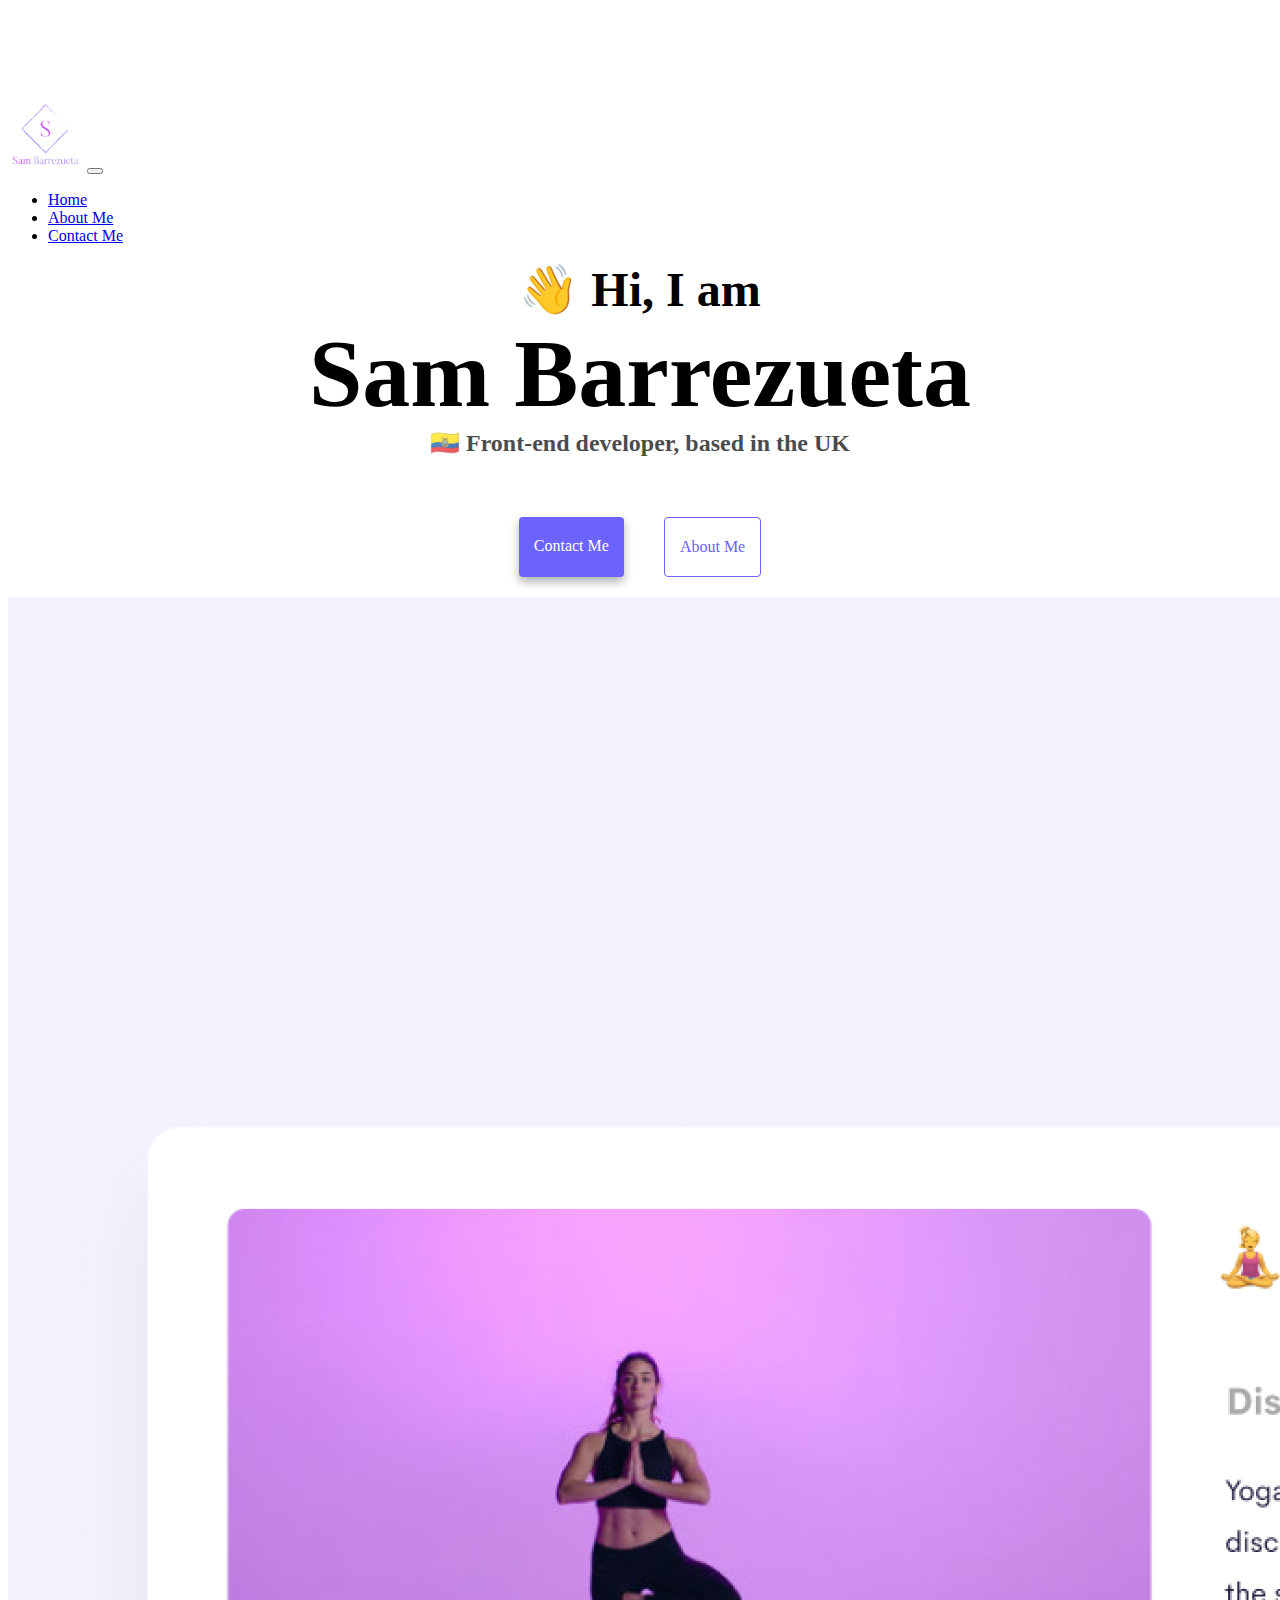
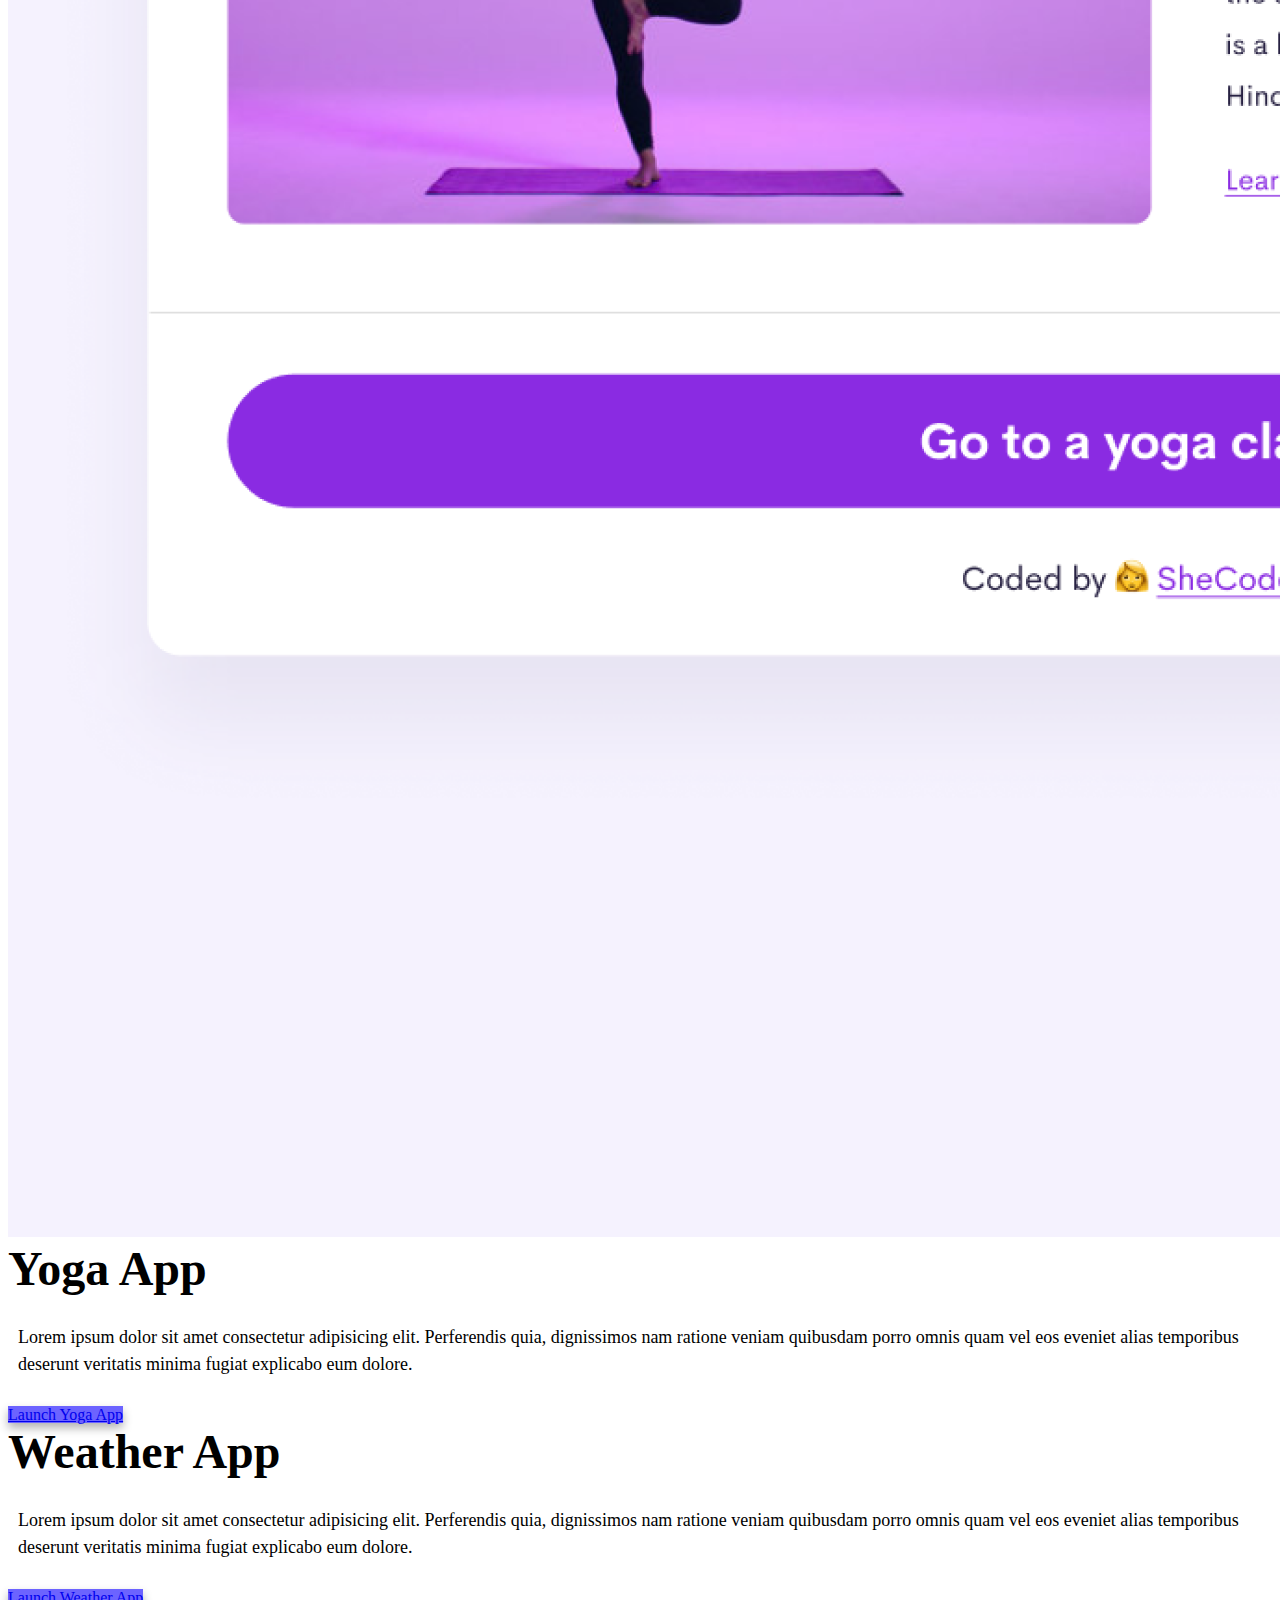
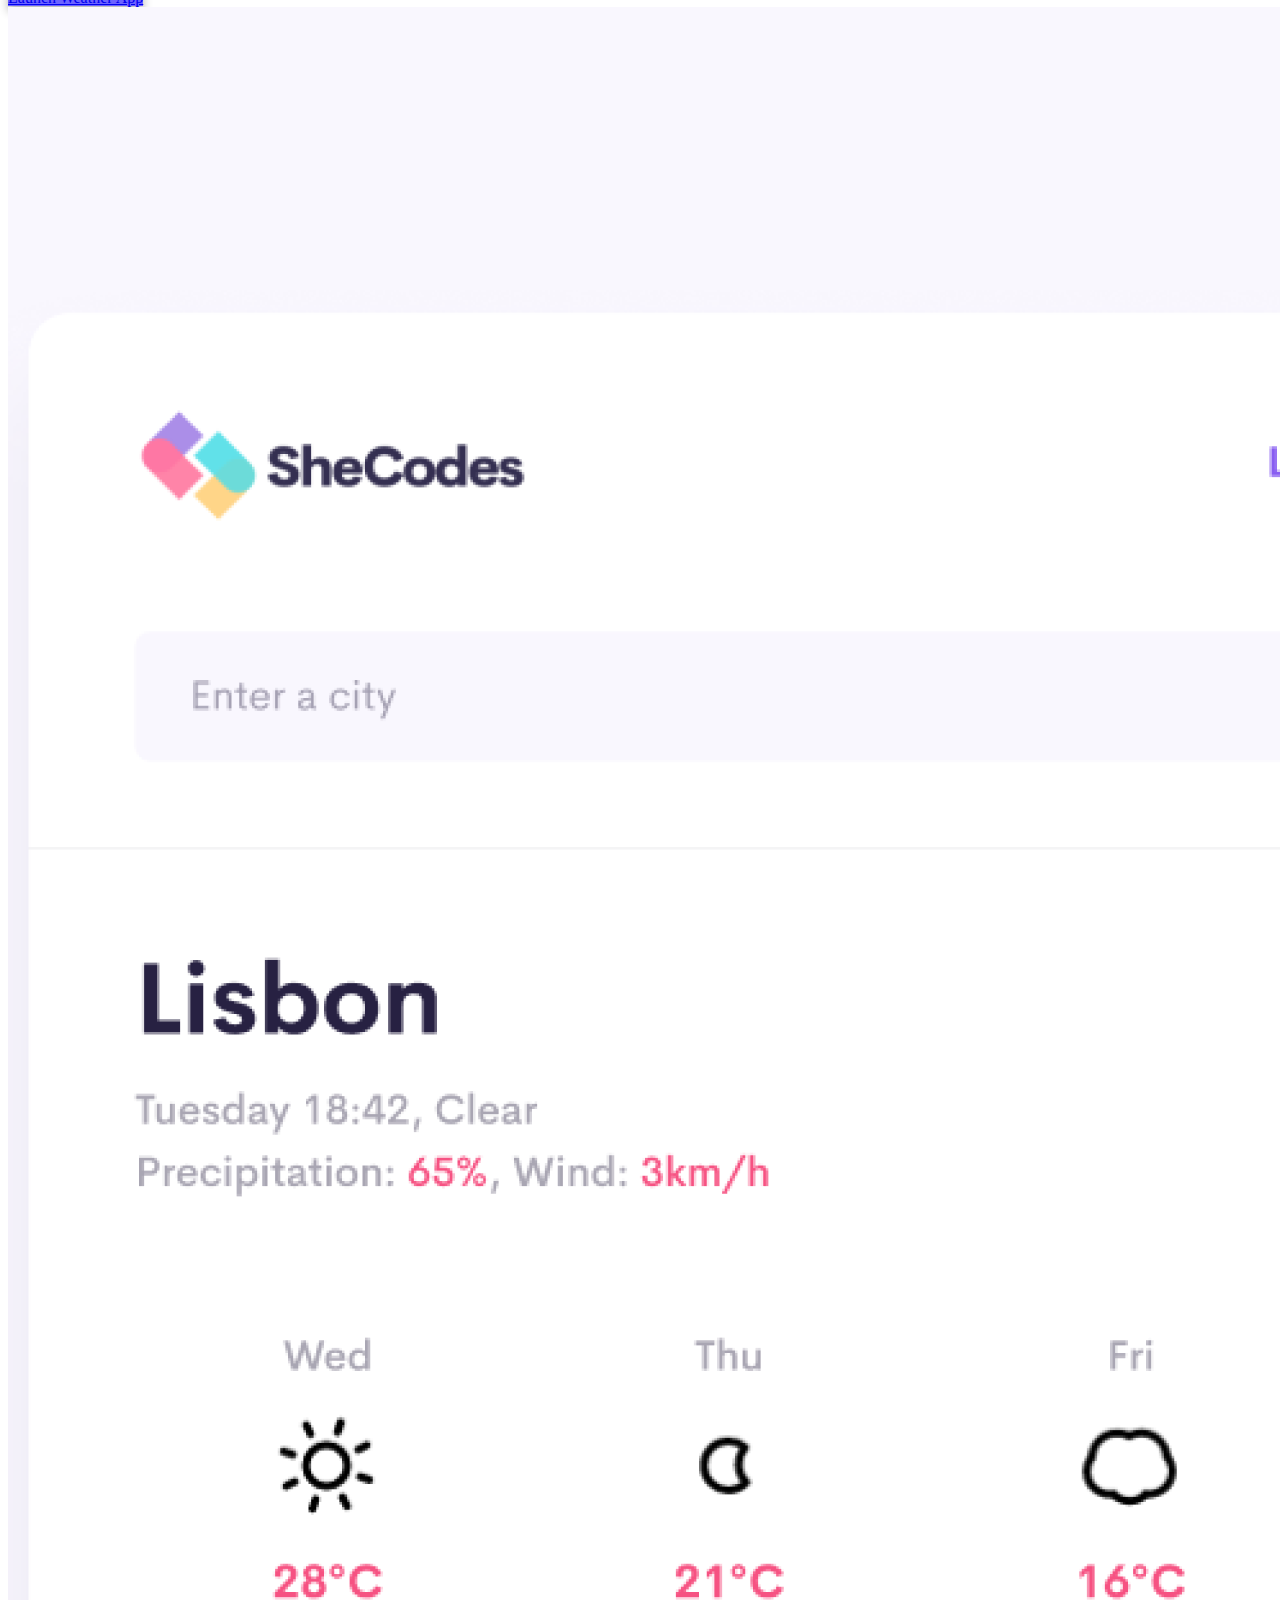
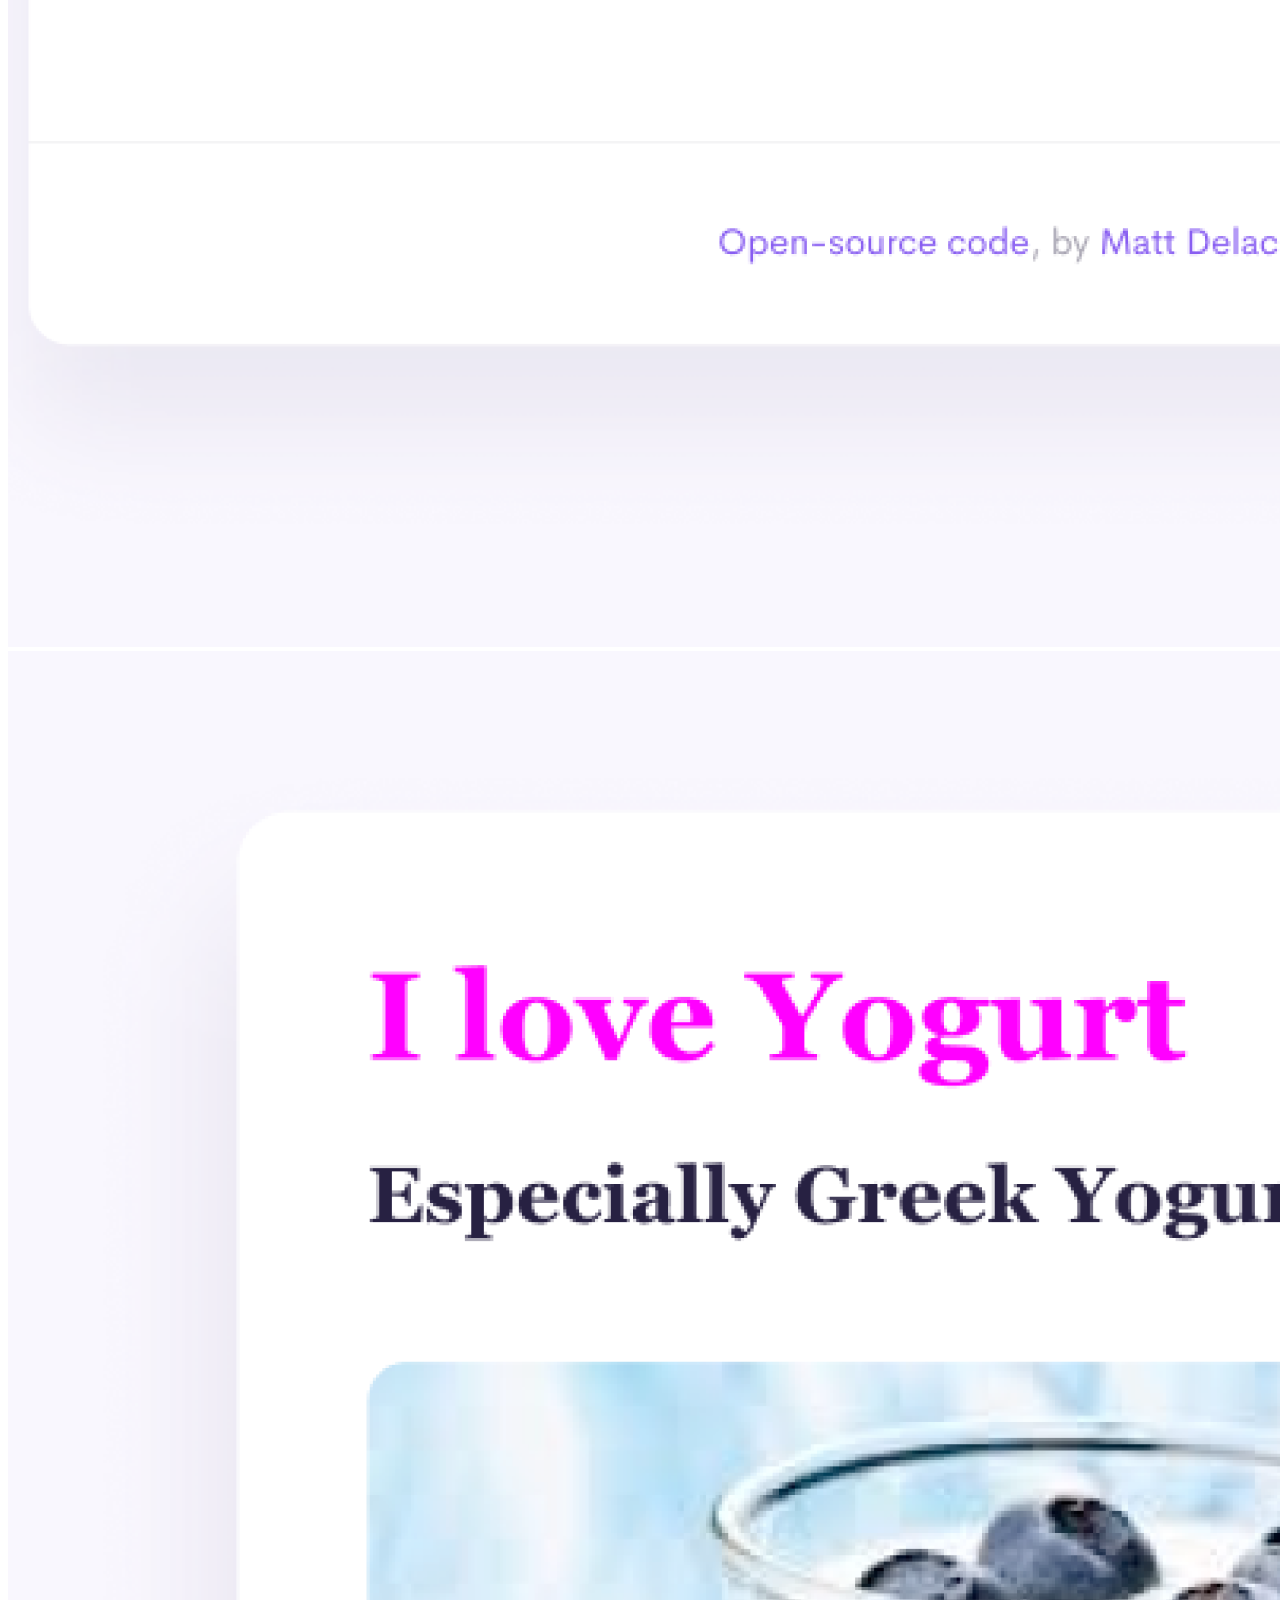
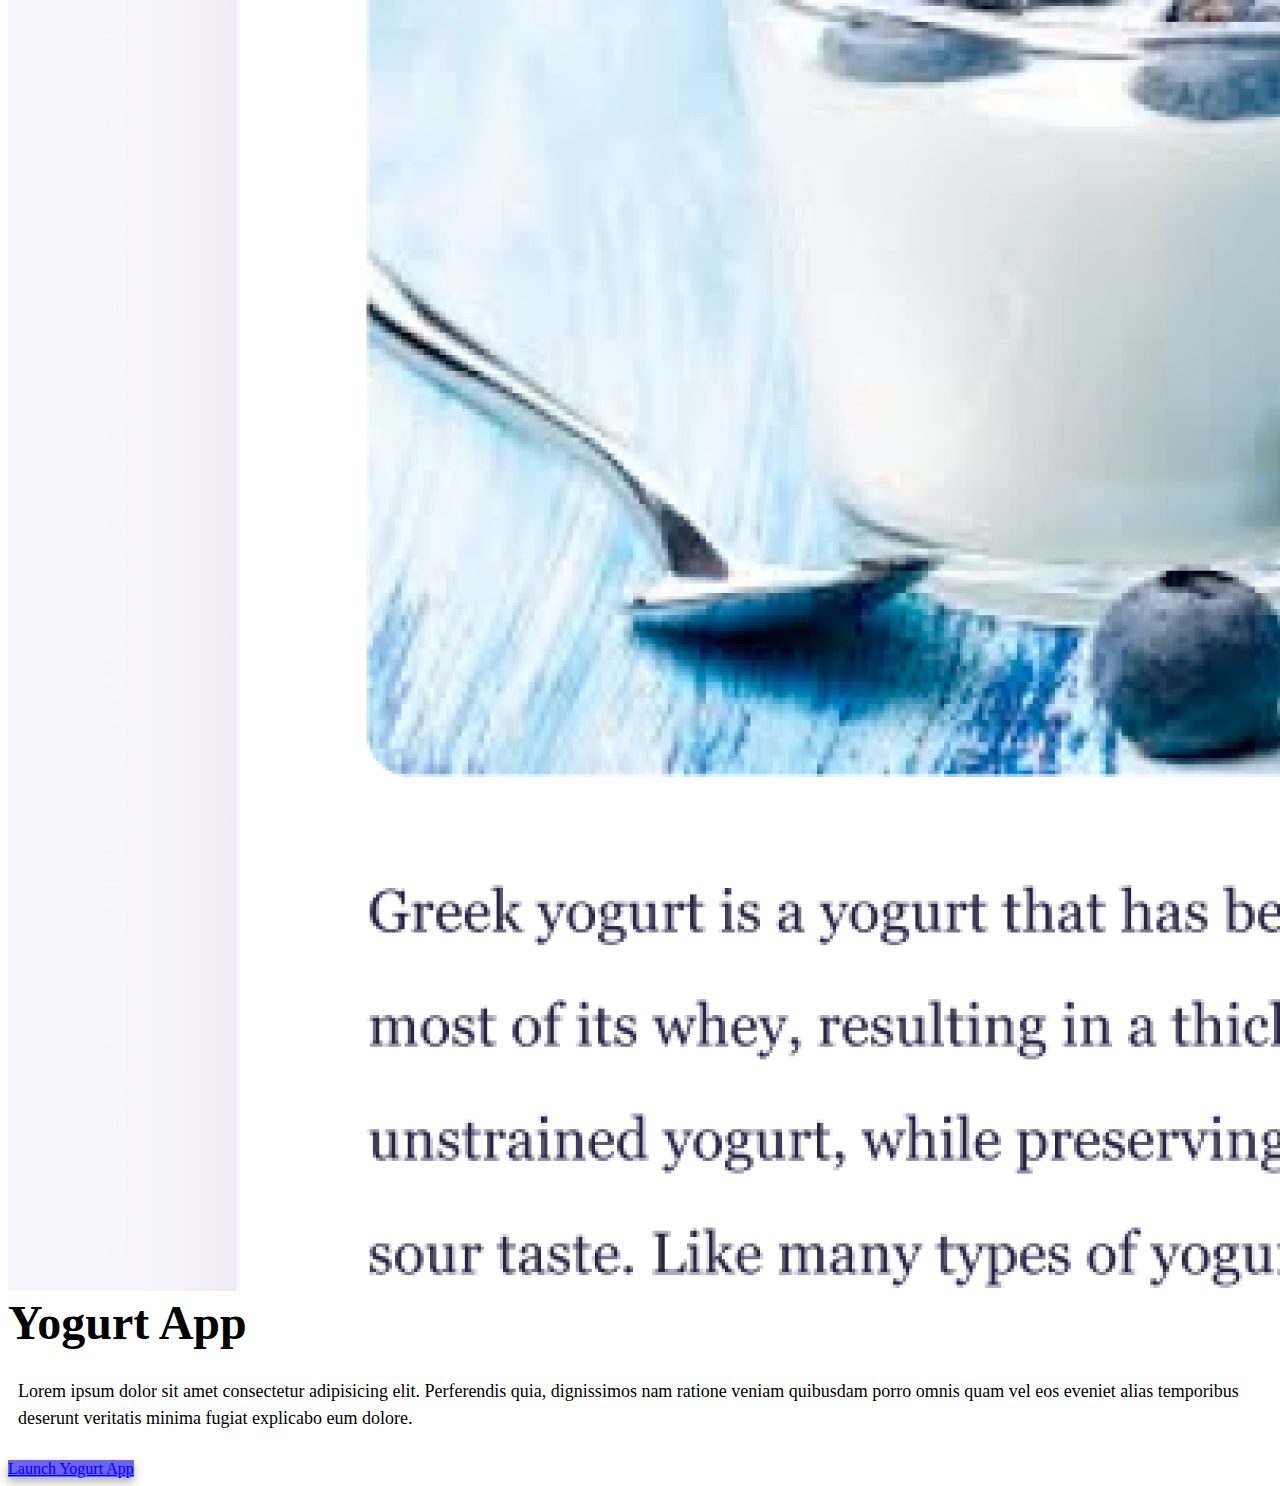
==== index.html @ 5a19d681 "Transferred code from codesandbox" ====
<!DOCTYPE html>
<html lang="en">

<head>
    <meta charset="UTF-8" />
    <meta name="description"
        content="Sam Barrezueta is a UK-based front-end developer and instructional designer. Check out her projects and contact her for job enquiries.">
    <meta http-equiv="X-UA-Compatible" content="IE=edge" />
    <meta name="viewport" content="width=device-width, initial-scale=1.0" />
    <title>Front-end Developer | Sam Barrezueta</title>
    <link href="https://cdn.jsdelivr.net/npm/bootstrap@5.0.0-beta2/dist/css/bootstrap.min.css" rel="stylesheet"
        integrity="sha384-BmbxuPwQa2lc/FVzBcNJ7UAyJxM6wuqIj61tLrc4wSX0szH/Ev+nYRRuWlolflfl" crossorigin="anonymous" />
    <link rel="stylesheet" href="style.css" />
    <script src="https://cdn.jsdelivr.net/npm/bootstrap@5.0.0-beta2/dist/js/bootstrap.bundle.min.js"
        integrity="sha384-b5kHyXgcpbZJO/tY9Ul7kGkf1S0CWuKcCD38l8YkeH8z8QjE0GmW1gYU5S9FOnJ0"
        crossorigin="anonymous"></script>
</head>

<body>
    <nav class="navbar fixed-top navbar-expand-lg navbar-light bg-light p-0">
        <div class="container-fluid">
            <a class="navbar-brand" href="#"><img src="images/logo.png" alt="sam-barrezuet-logo" width="75"
                    class="p-0" /></a>
            <button class="navbar-toggler" type="button" data-bs-toggle="collapse" data-bs-target="#navbarNav"
                aria-controls="navbarNav" aria-expanded="false" aria-label="Toggle navigation">
                <span class="navbar-toggler-icon"></span>
            </button>
            <div class="collapse navbar-collapse" id="navbarNav">
                <ul class="navbar-nav">
                    <li class="nav-item">
                        <a class="nav-link active" aria-current="page" href="#">Home</a>
                    </li>
                    <li class="nav-item">
                        <a class="nav-link" href="about.html">About Me</a>
                    </li>
                    <li class="nav-item">
                        <a class="nav-link" href="about.html#contact">Contact Me</a>
                    </li>
                </ul>
            </div>
        </div>
    </nav>
    <h2>👋 Hi, I am</h2>
    <h1>Sam Barrezueta</h1>
    <h3>🇪🇨 Front-end developer, based in the UK</h3>
    <div class="navigation-links">
        <a href="about.html#contact" class="contact-link" title="Contact Sam Barrezueta">Contact me</a>
        <a href="about.html" class="about-link" title="About Sam Barrezueta">About me</a>
    </div>

    <div class="home-descriptions container mt-5 mb-5">
        <div class="row mt-5">
            <div class="col-6 homepage-project-photo">
                <img src="images/yoga.png" alt="yoga-app-photo" class="img-fluid rounded shadow-sm" />
            </div>
            <div class="col-sm-6">
                <h2>
                    Yoga App
                </h2>
                <p>
                    Lorem ipsum dolor sit amet consectetur adipisicing elit. Perferendis
                    quia, dignissimos nam ratione veniam quibusdam porro omnis quam vel
                    eos eveniet alias temporibus deserunt veritatis minima fugiat
                    explicabo eum dolore.
                </p>
                <a href="#" class="button-bg text-light text-decoration-none p-3 rounded primary-button">Launch Yoga
                    App</a>
            </div>
        </div>
        <div class="row mt-5">
            <div class="col-sm-6">
                <h2>
                    Weather App
                </h2>
                <p>
                    Lorem ipsum dolor sit amet consectetur adipisicing elit. Perferendis
                    quia, dignissimos nam ratione veniam quibusdam porro omnis quam vel
                    eos eveniet alias temporibus deserunt veritatis minima fugiat
                    explicabo eum dolore.
                </p>
                <a href="#" class="button-bg text-light text-decoration-none p-3 rounded primary-button">Launch Weather
                    App</a>
            </div>
            <div class="col-6 homepage-project-photo">
                <img src="images/weather.png" alt="weather-app-photo" class="img-fluid rounded shadow-sm" />
            </div>
        </div>
        <div class="row mt-5">
            <div class="col-6 homepage-project-photo">
                <img src="images/yogurt.png" alt="yogurt-app-photo" class="img-fluid rounded shadow-sm" />
            </div>
            <div class="col-sm-6">
                <h2>
                    Yogurt App
                </h2>
                <p>
                    Lorem ipsum dolor sit amet consectetur adipisicing elit. Perferendis
                    quia, dignissimos nam ratione veniam quibusdam porro omnis quam vel
                    eos eveniet alias temporibus deserunt veritatis minima fugiat
                    explicabo eum dolore.
                </p>
                <a href="#" class="button-bg text-light text-decoration-none p-3 rounded primary-button">Launch Yogurt
                    App</a>
            </div>
        </div>
    </div>
</body>

</html>
---- style.css ----
:root {
  --primary-color: #6c63ff;
  --secondary-color: #f5f2fe;
  --box-shadow: 0 5px 10px rgba(0, 0, 0, 0.3);
}

body {
  margin-top: 100px;
}

h1,
h2,
h3 {
  text-align: center;
  margin: 0;
}

h1 {
  font-size: 96px;
}

h2 {
  font-size: 48px;
}

h3 {
  font-size: 24px;
  opacity: 0.7;
}

.navbar-brand {
  padding: 0;
}

.home-descriptions h2 {
  text-align: left;
}

.home-descriptions p {
  padding: 10px;
  font-size: 18px;
  line-height: 1.5;
}

.button-bg {
  background-color: #6c63ff;
  box-shadow: var(--box-shadow);
}

.about-paragraphs p {
  border-radius: 4px;
  font-size: 18px;
  line-height: 1.5;
  text-align: center;
}

.navigation-links {
  display: flex;
  margin-top: 40px;
  justify-content: center;
}

.navigation-links a {
  margin: 20px;
  border-radius: 4px;
  padding: 20px 15px;
  text-decoration: none;
  text-transform: capitalize;
}

a:hover {
  color: blue;
}

.contact-link {
  background: var(--primary-color);
  box-shadow: var(--box-shadow);
  color: white;
}

.about-link {
  color: var(--primary-color);
  border: 1px solid var(--primary-color);
}

.homepage-link {
  color: var(--primary-color);
  text-align: center;
  display: block;
}

.about-paragraphs {
  display: flex;
  margin: 20px 0;
}

.about-paragraphs p {
  margin: 10px;
}

.email-link {
  display: flex;
  justify-content: center;
  color: var(--primary-color);
  font-size: 28px;
  text-decoration: none;
}

.email-link:hover {
  text-decoration: underline;
}

@media (max-width: 576px) {
  body {
    text-align: center;
  }

  h1 {
    font-size: 86px;
  }

  .home-descriptions h2 {
    text-align: center;
  }

  .homepage-project-photo {
    display: none;
  }
}
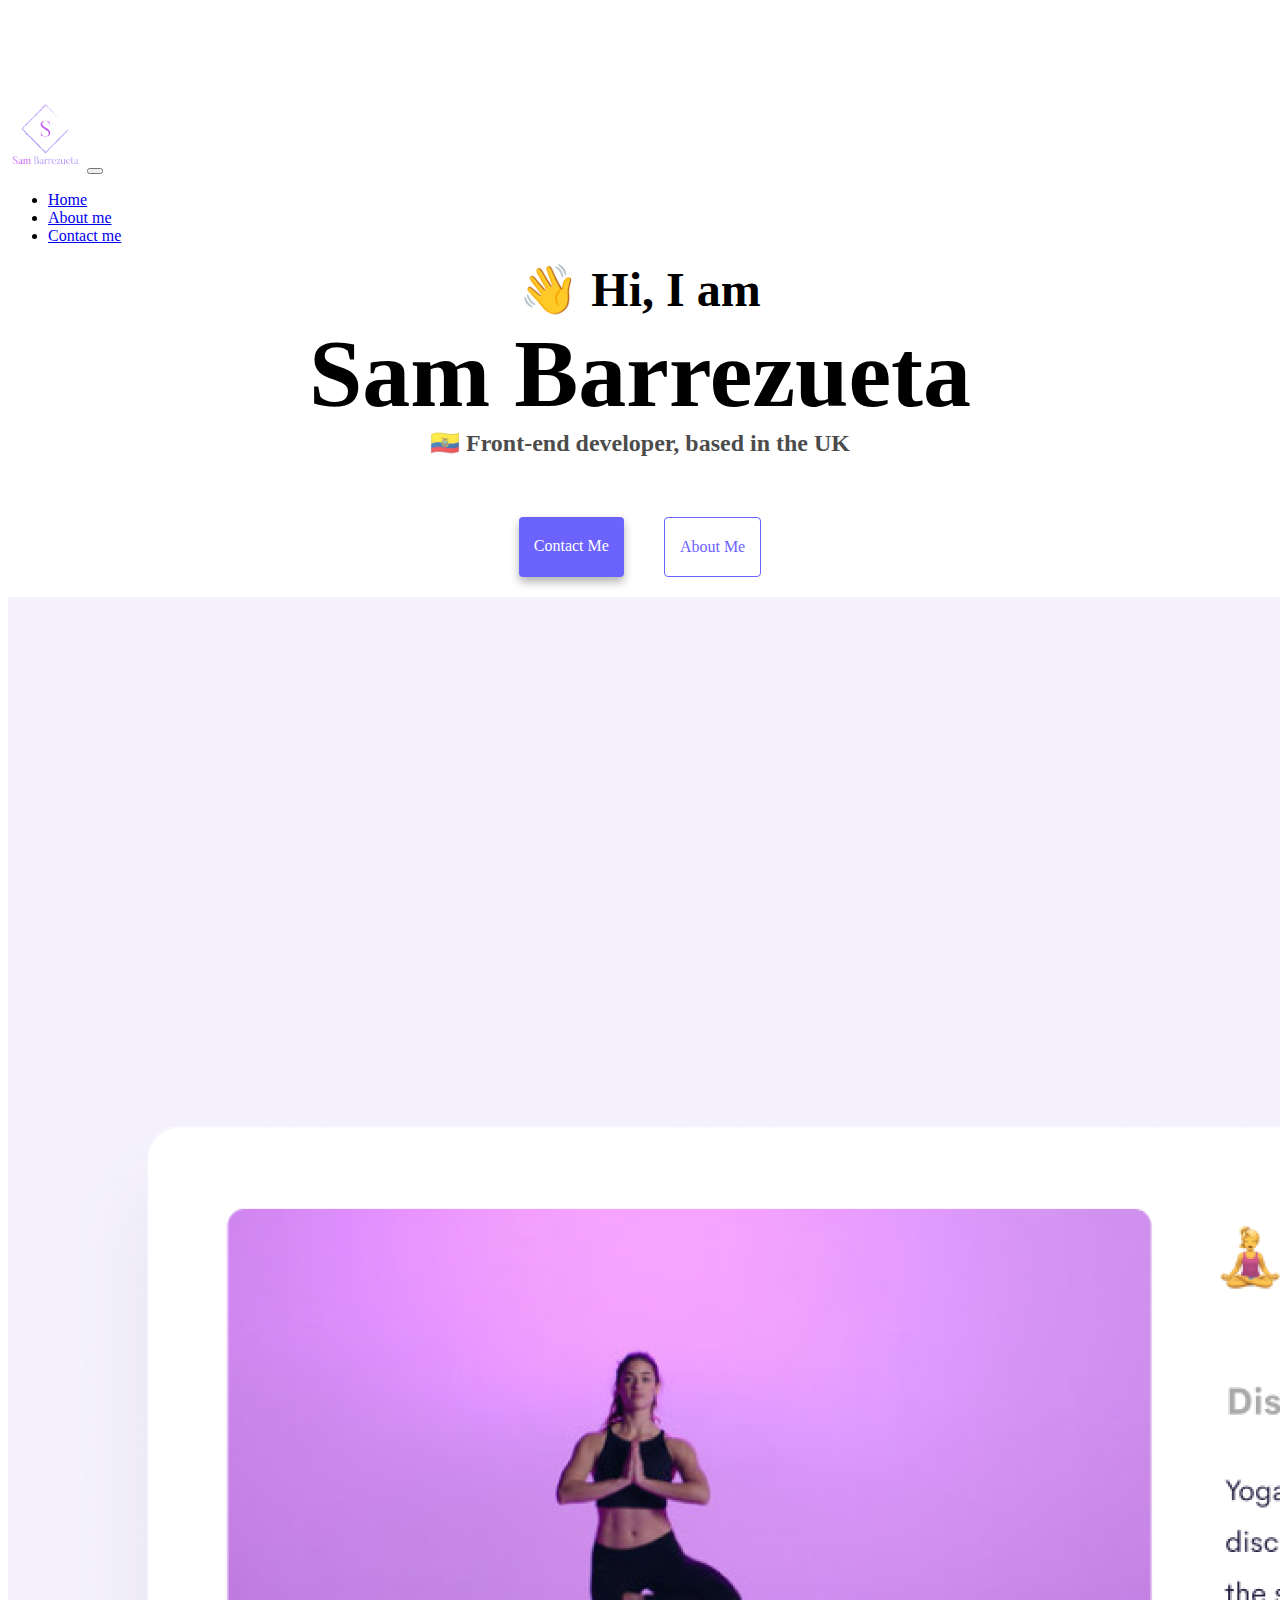
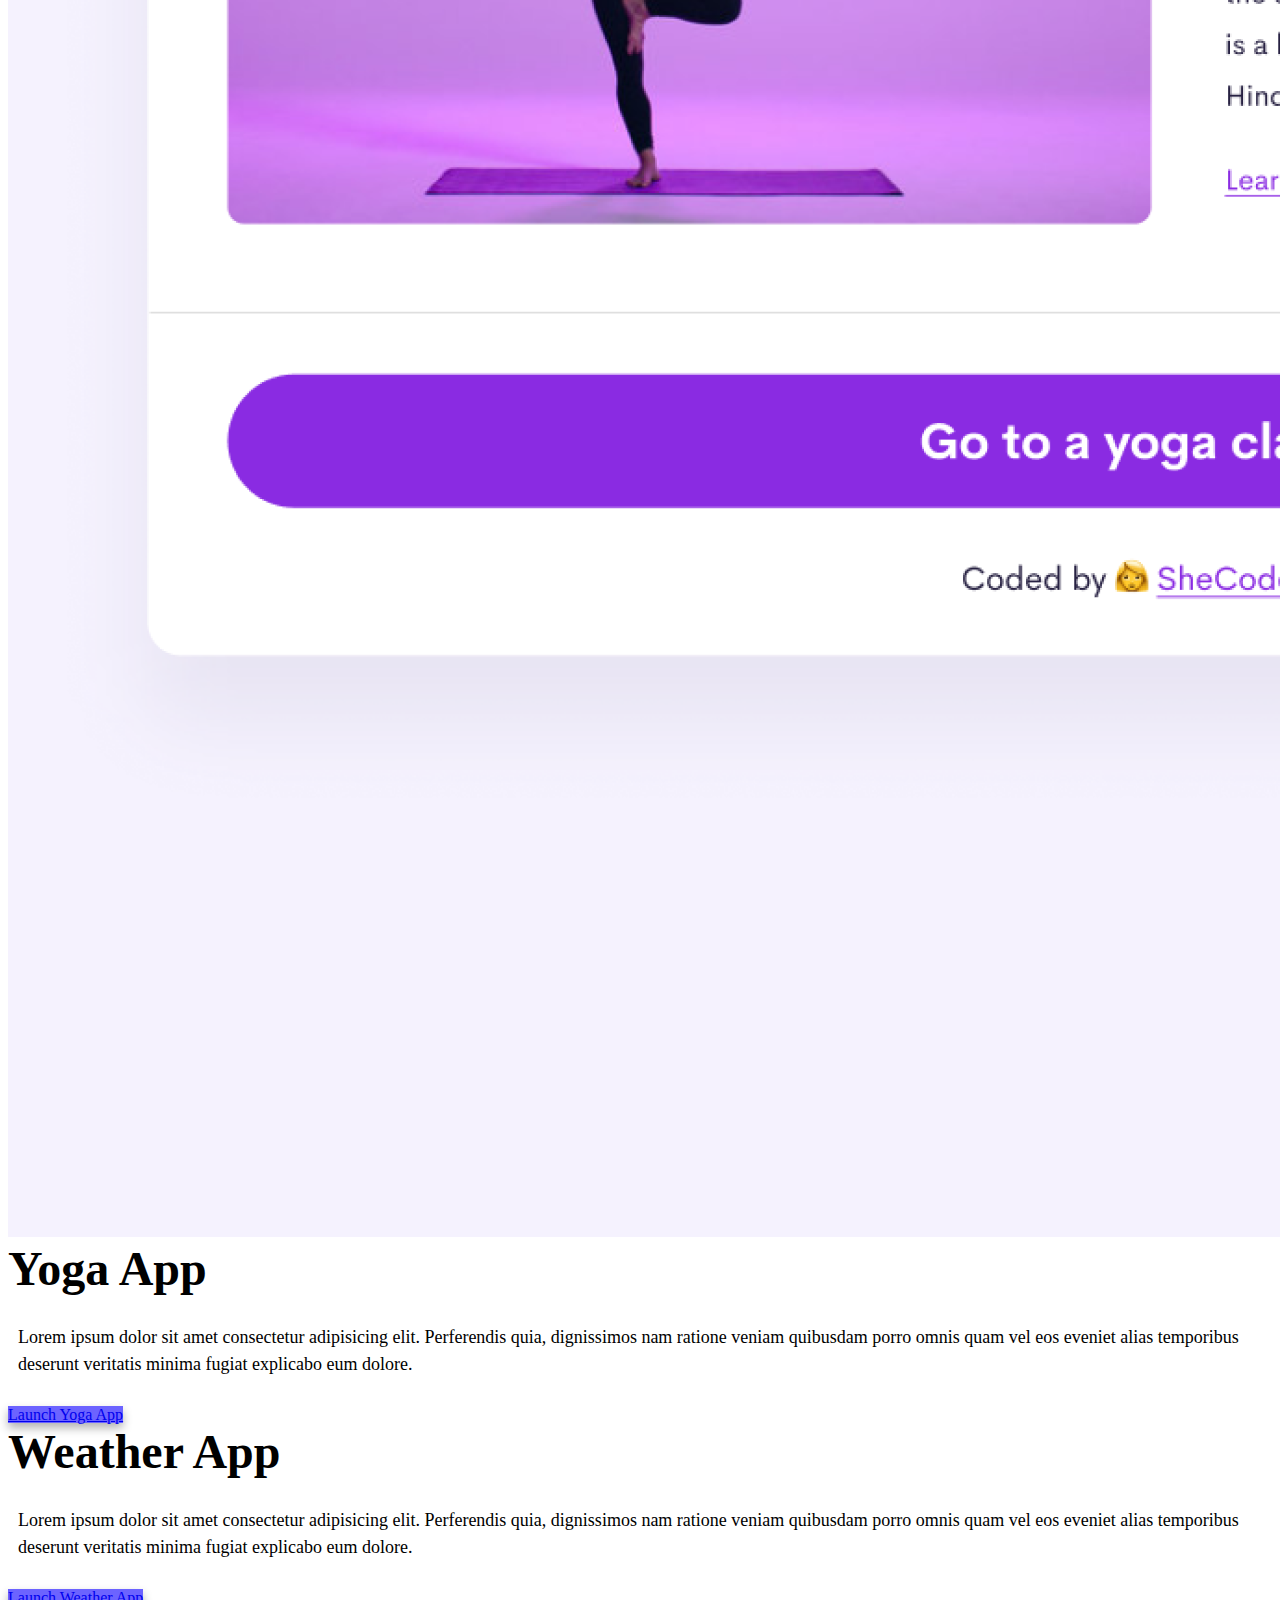
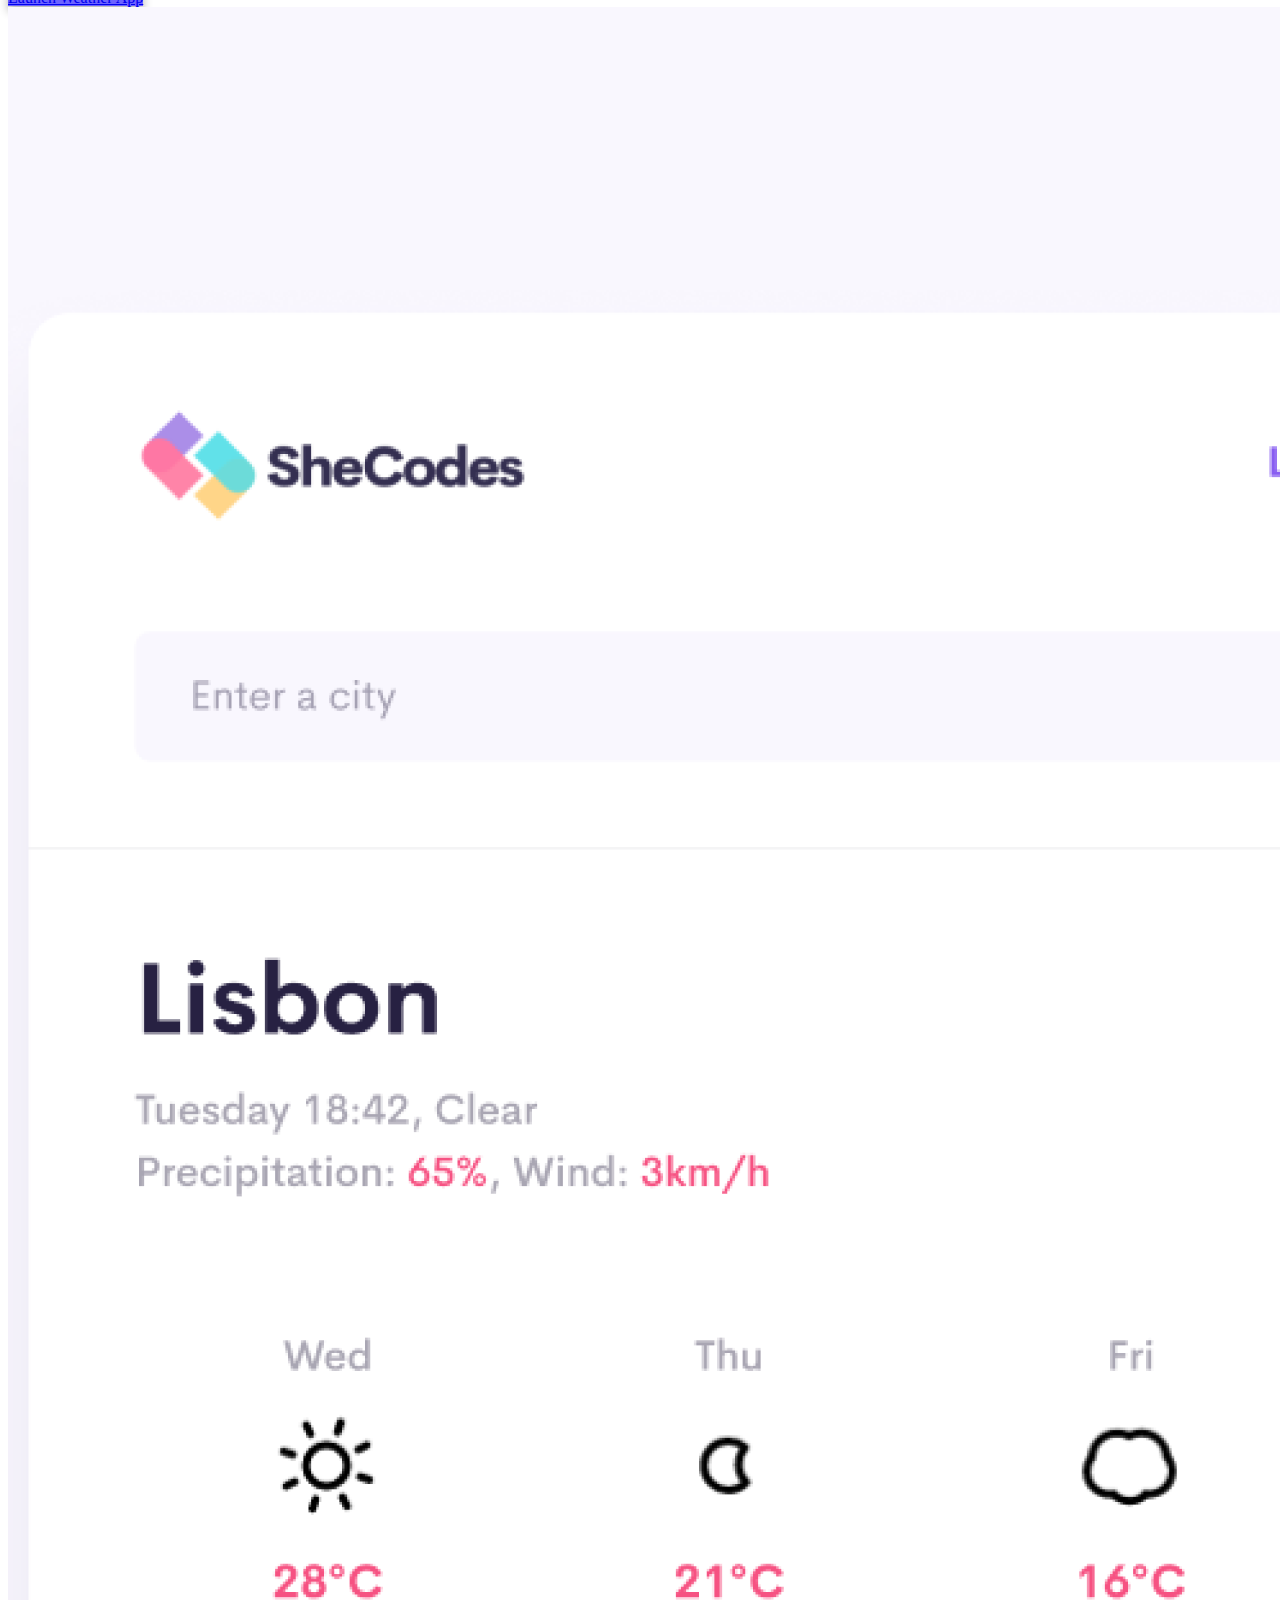
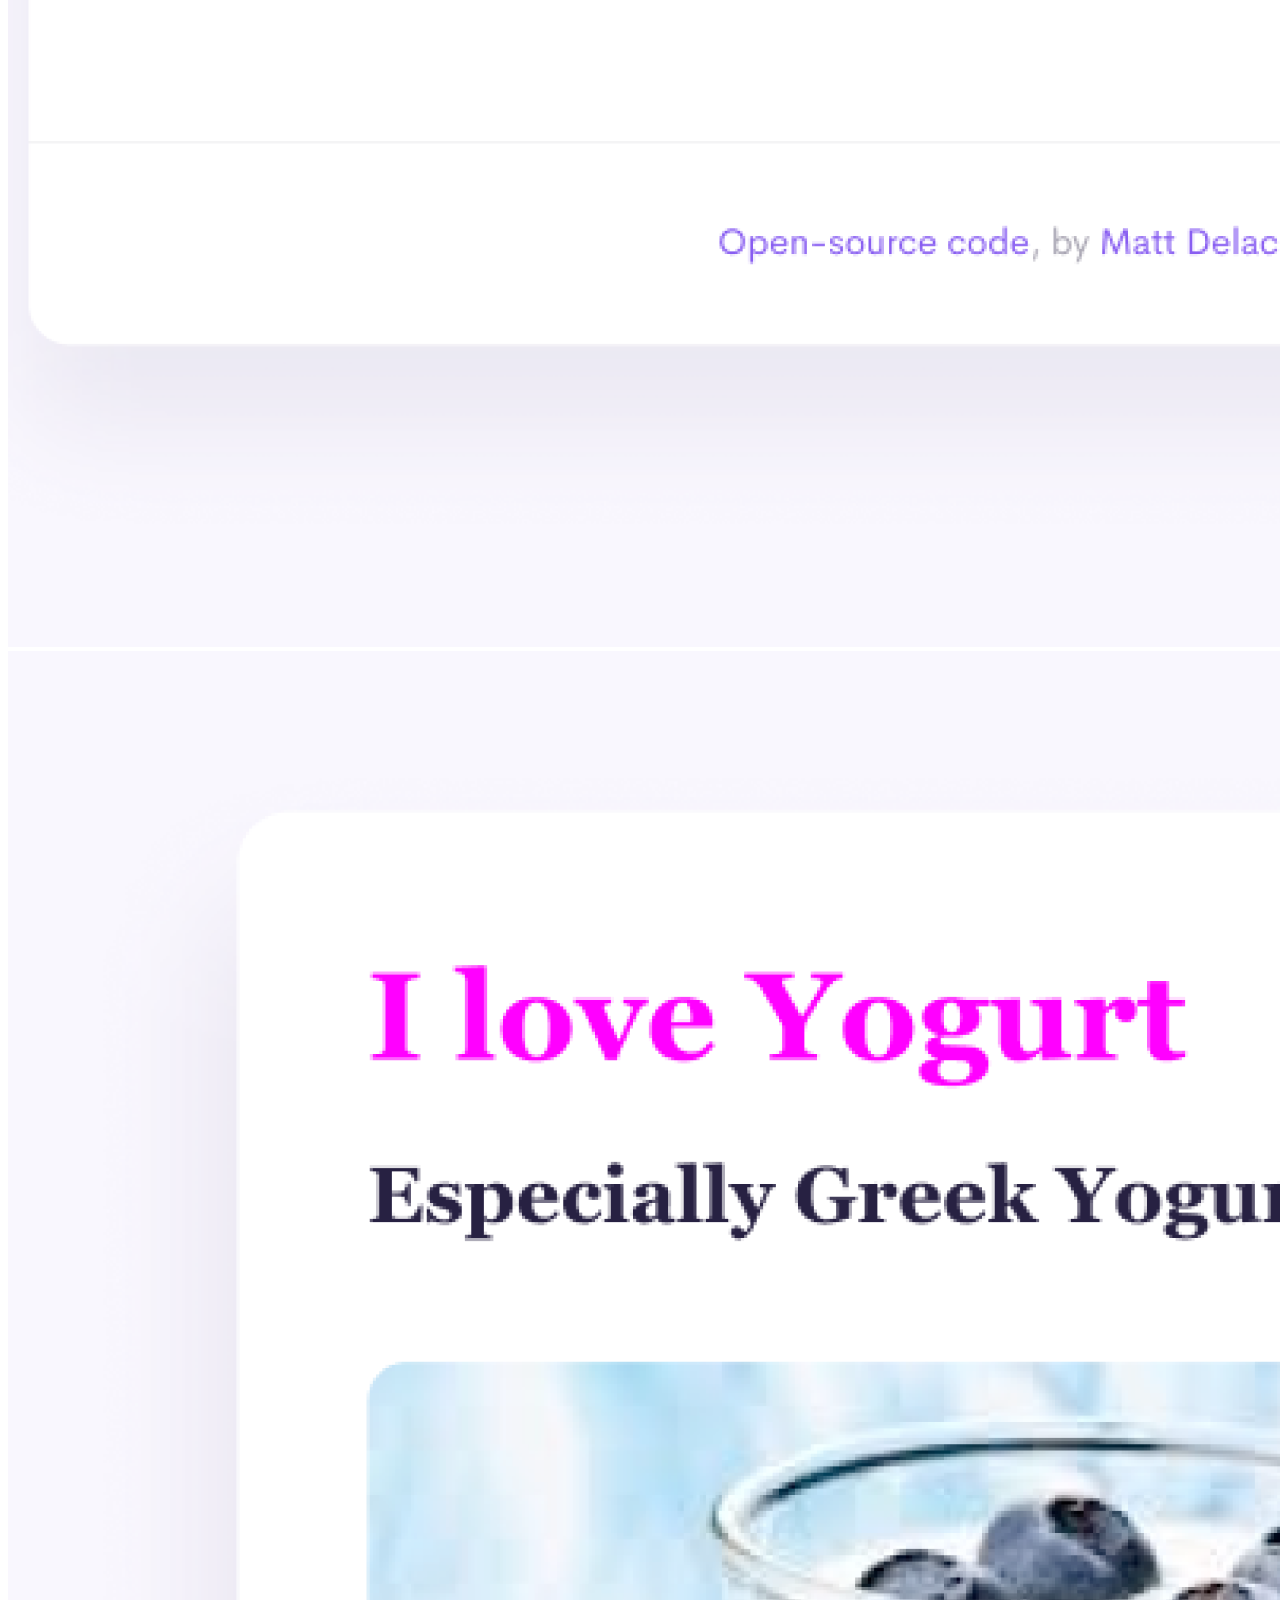
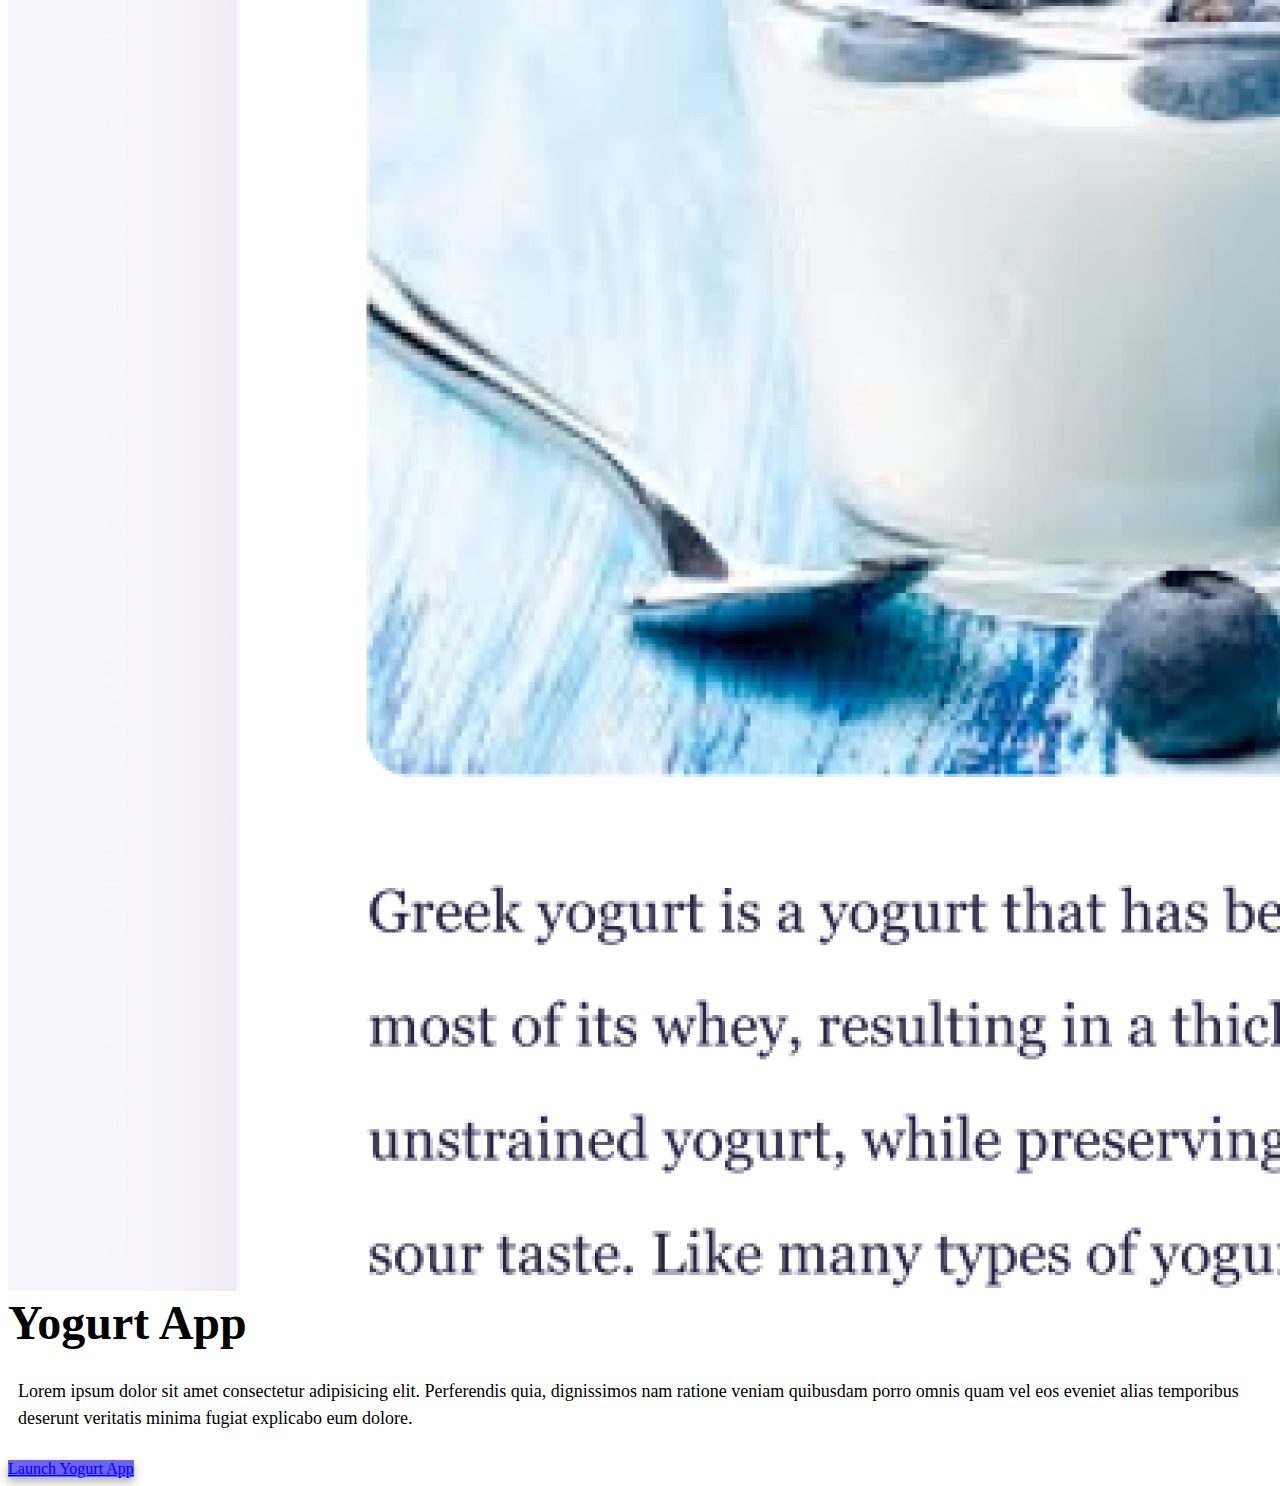
==== commit 9f3ba7d6: "Added titles to links" ====
--- a/index.html
+++ b/index.html
@@ -19,7 +19,7 @@
 <body>
     <nav class="navbar fixed-top navbar-expand-lg navbar-light bg-light p-0">
         <div class="container-fluid">
-            <a class="navbar-brand" href="#"><img src="images/logo.png" alt="sam-barrezuet-logo" width="75"
+            <a class="navbar-brand" href="/" title="Sam Barrezueta"><img src="/images/logo.png" alt="sam-barrezuet-logo" width="75"
                     class="p-0" /></a>
             <button class="navbar-toggler" type="button" data-bs-toggle="collapse" data-bs-target="#navbarNav"
                 aria-controls="navbarNav" aria-expanded="false" aria-label="Toggle navigation">
@@ -28,13 +28,13 @@
             <div class="collapse navbar-collapse" id="navbarNav">
                 <ul class="navbar-nav">
                     <li class="nav-item">
-                        <a class="nav-link active" aria-current="page" href="#">Home</a>
+                        <a class="nav-link active" aria-current="page" href="/" title="Homepage">Home</a>
                     </li>
                     <li class="nav-item">
-                        <a class="nav-link" href="about.html">About Me</a>
+                        <a class="nav-link" href="/about.html" title="About Sam Barrezueta">About me</a>
                     </li>
                     <li class="nav-item">
-                        <a class="nav-link" href="about.html#contact">Contact Me</a>
+                        <a class="nav-link" href="/about.html#contact" title="Contact Sam Barrezueta">Contact me</a>
                     </li>
                 </ul>
             </div>
@@ -44,14 +44,14 @@
     <h1>Sam Barrezueta</h1>
     <h3>🇪🇨 Front-end developer, based in the UK</h3>
     <div class="navigation-links">
-        <a href="about.html#contact" class="contact-link" title="Contact Sam Barrezueta">Contact me</a>
-        <a href="about.html" class="about-link" title="About Sam Barrezueta">About me</a>
+        <a href="/about.html#contact" class="contact-link" title="Contact Sam Barrezueta">Contact me</a>
+        <a href="/about.html" class="about-link" title="About Sam Barrezueta">About me</a>
     </div>
 
     <div class="home-descriptions container mt-5 mb-5">
         <div class="row mt-5">
             <div class="col-6 homepage-project-photo">
-                <img src="images/yoga.png" alt="yoga-app-photo" class="img-fluid rounded shadow-sm" />
+                <img src="/images/yoga.png" alt="yoga-app-photo" class="img-fluid rounded shadow-sm" />
             </div>
             <div class="col-sm-6">
                 <h2>
@@ -63,7 +63,7 @@
                     eos eveniet alias temporibus deserunt veritatis minima fugiat
                     explicabo eum dolore.
                 </p>
-                <a href="#" class="button-bg text-light text-decoration-none p-3 rounded primary-button">Launch Yoga
+                <a href="#" class="button-bg text-light text-decoration-none p-3 rounded primary-button" title="Launch Yoga App">Launch Yoga
                     App</a>
             </div>
         </div>
@@ -78,16 +78,16 @@
                     eos eveniet alias temporibus deserunt veritatis minima fugiat
                     explicabo eum dolore.
                 </p>
-                <a href="#" class="button-bg text-light text-decoration-none p-3 rounded primary-button">Launch Weather
+                <a href="#" class="button-bg text-light text-decoration-none p-3 rounded primary-button" title="Launch Weather App">Launch Weather
                     App</a>
             </div>
             <div class="col-6 homepage-project-photo">
-                <img src="images/weather.png" alt="weather-app-photo" class="img-fluid rounded shadow-sm" />
+                <img src="/images/weather.png" alt="weather-app-photo" class="img-fluid rounded shadow-sm" />
             </div>
         </div>
         <div class="row mt-5">
             <div class="col-6 homepage-project-photo">
-                <img src="images/yogurt.png" alt="yogurt-app-photo" class="img-fluid rounded shadow-sm" />
+                <img src="/images/yogurt.png" alt="yogurt-app-photo" class="img-fluid rounded shadow-sm" />
             </div>
             <div class="col-sm-6">
                 <h2>
@@ -99,7 +99,7 @@
                     eos eveniet alias temporibus deserunt veritatis minima fugiat
                     explicabo eum dolore.
                 </p>
-                <a href="#" class="button-bg text-light text-decoration-none p-3 rounded primary-button">Launch Yogurt
+                <a href="#" class="button-bg text-light text-decoration-none p-3 rounded primary-button" title="Launch Yogurt App">Launch Yogurt
                     App</a>
             </div>
         </div>
